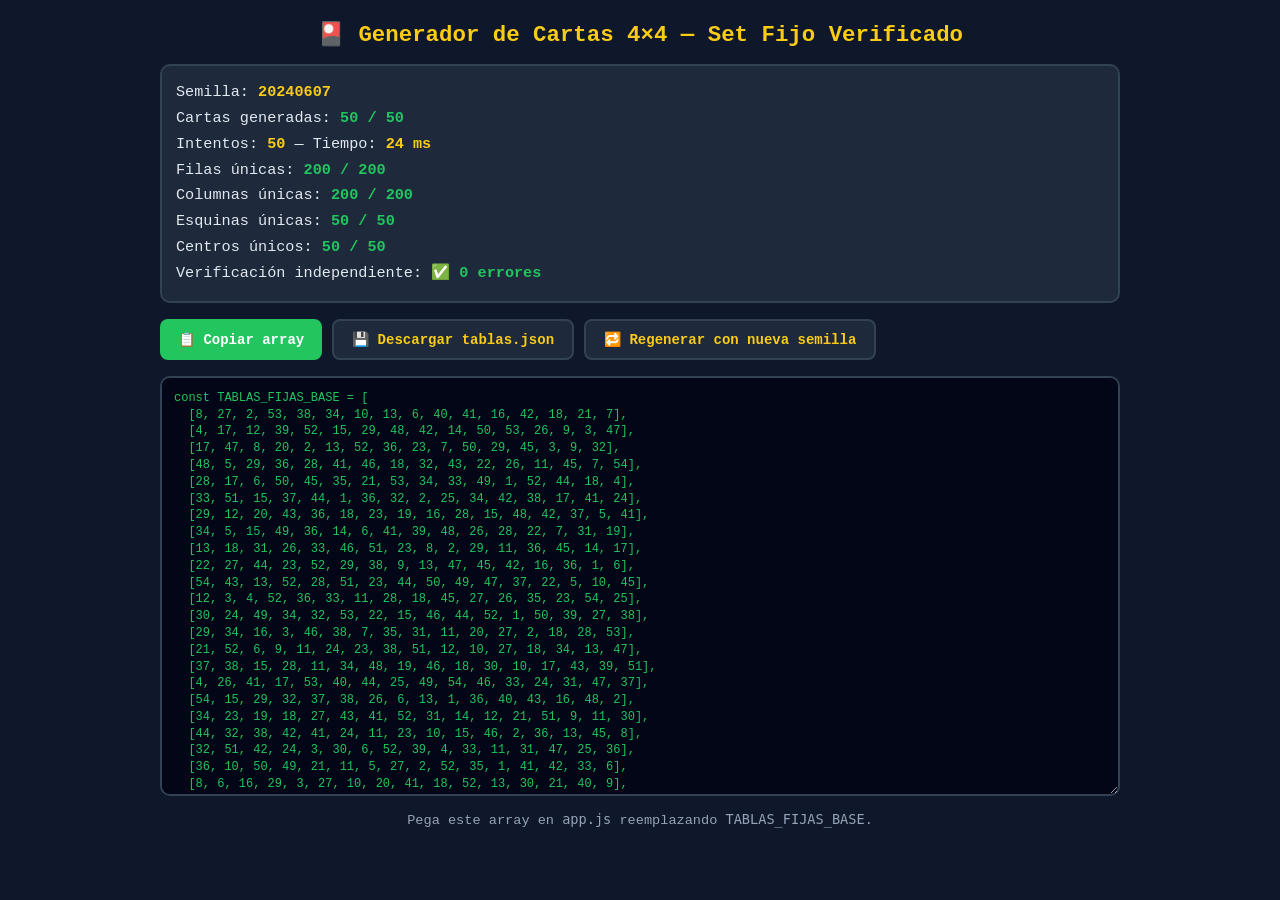
==== generador.html @ 04426b14 "Add files via upload" ====
<!DOCTYPE html>
<html lang="es">
<head>
<meta charset="UTF-8">
<meta name="viewport" content="width=device-width, initial-scale=1.0">
<title>Generador de Cartas 4×4 - Lotería</title>
<style>
  *{margin:0;padding:0;box-sizing:border-box}
  body{
    font-family:'Courier New',monospace;
    background:#0f172a;color:#e2e8f0;
    min-height:100vh;padding:20px;
  }
  .wrap{max-width:960px;margin:0 auto}
  h1{color:#facc15;font-size:1.4rem;margin-bottom:16px;text-align:center}
  .stats{
    background:#1e293b;border:2px solid #334155;border-radius:10px;
    padding:14px;margin-bottom:16px;font-size:0.95rem;line-height:1.7;
  }
  .stats span{color:#facc15;font-weight:bold}
  .ok{color:#22c55e !important}
  .bad{color:#ef4444 !important}
  .buttons{display:flex;gap:10px;flex-wrap:wrap;margin-bottom:16px}
  button{
    background:#22c55e;color:#fff;border:none;border-radius:8px;
    padding:10px 18px;font-size:14px;cursor:pointer;font-weight:bold;
    font-family:inherit;
  }
  button:hover{background:#16a34a}
  button.alt{background:#1e293b;color:#facc15;border:2px solid #334155}
  button.alt:hover{background:#334155;border-color:#facc15}
  button.copied{background:#16a34a}
  textarea{
    width:100%;height:420px;background:#020617;color:#22c55e;
    border:2px solid #334155;border-radius:10px;
    padding:12px;font-family:'Courier New',monospace;font-size:12px;
    resize:vertical;line-height:1.4;
  }
  .hint{font-size:0.85rem;color:#94a3b8;margin-top:10px;text-align:center}
</style>
</head>
<body>
<div class="wrap">
  <h1>🎴 Generador de Cartas 4×4 — Set Fijo Verificado</h1>

  <div class="stats" id="stats">Generando…</div>

  <div class="buttons">
    <button id="copyBtn" onclick="copiar()">📋 Copiar array</button>
    <button class="alt" onclick="descargar()">💾 Descargar tablas.json</button>
    <button class="alt" onclick="regenerar()">🔁 Regenerar con nueva semilla</button>
  </div>

  <textarea id="output" readonly></textarea>
  <p class="hint">
    Pega este array en <code>app.js</code> reemplazando <code>TABLAS_FIJAS_BASE</code>.
  </p>
</div>

<script>
// ============================================================
// CONFIGURACIÓN
// ============================================================
const COLS = 4;
const ROWS = 4;
const TOTAL = 50;
const IDS = 54;
const MAX_INTENTOS = 5000000;
const SEMILLA_DEFAULT = 20240607;

// ============================================================
// GENERADOR CON LCG DETERMINISTA
// ============================================================
function generarSet(semilla) {
    let seed = semilla >>> 0;
    const rnd = () => {
        seed = (Math.imul(seed, 1664525) + 1013904223) >>> 0;
        return seed / 4294967296;
    };
    const shuffle = (arr) => {
        const a = [...arr];
        for (let i = a.length - 1; i > 0; i--) {
            const j = Math.floor(rnd() * (i + 1));
            [a[i], a[j]] = [a[j], a[i]];
        }
        return a;
    };

    const pool = Array.from({ length: IDS }, (_, i) => i + 1);
    const filasH  = new Set();
    const colsV   = new Set();
    const esq     = new Set();
    const centros = new Set();
    const out     = [];

    let intentos = 0;
    const t0 = performance.now();

    while (out.length < TOTAL && intentos < MAX_INTENTOS) {
        intentos++;
        const c = shuffle(pool).slice(0, COLS * ROWS);

        // 4 filas horizontales
        const kF = [];
        let ok = true;
        for (let r = 0; r < ROWS && ok; r++) {
            const k = "H:" + c.slice(r * COLS, r * COLS + COLS).join("-");
            if (filasH.has(k)) { ok = false; break; }
            kF.push(k);
        }

        // 4 columnas verticales
        const kC = [];
        if (ok) {
            for (let x = 0; x < COLS && ok; x++) {
                const col = [c[x], c[x + 4], c[x + 8], c[x + 12]];
                const k = "V:" + col.join("-");
                if (colsV.has(k)) { ok = false; break; }
                kC.push(k);
            }
        }

        // 4 esquinas (posiciones 0, 3, 12, 15)
        let kE = null;
        if (ok) {
            kE = [c[0], c[3], c[12], c[15]].sort((a, b) => a - b).join("-");
            if (esq.has(kE)) ok = false;
        }

        // 4 centros (posiciones 5, 6, 9, 10)
        let kM = null;
        if (ok) {
            kM = [c[5], c[6], c[9], c[10]].sort((a, b) => a - b).join("-");
            if (centros.has(kM)) ok = false;
        }

        if (!ok) continue;

        kF.forEach(k => filasH.add(k));
        kC.forEach(k => colsV.add(k));
        esq.add(kE);
        centros.add(kM);
        out.push(c);
    }

    const t1 = performance.now();

    return {
        tablas: out,
        intentos,
        ms: (t1 - t0).toFixed(0),
        filas: filasH.size,
        cols: colsV.size,
        esquinas: esq.size,
        centros: centros.size,
        ok: out.length === TOTAL
    };
}

// ============================================================
// VERIFICACIÓN INDEPENDIENTE (re-chequea lo generado)
// ============================================================
function verificarSet(tablas) {
    const F = new Set(), C = new Set(), E = new Set(), M = new Set();
    let errores = 0;

    tablas.forEach((t, i) => {
        if (t.length !== 16 || new Set(t).size !== 16) {
            console.error(`Carta #${i + 1}: no tiene 16 IDs únicos`);
            errores++;
        }
        for (let r = 0; r < 4; r++) {
            const k = "H:" + t.slice(r * 4, r * 4 + 4).join("-");
            if (F.has(k)) { errores++; console.error(`Fila repetida: carta ${i+1}`); }
            F.add(k);
        }
        for (let x = 0; x < 4; x++) {
            const col = [t[x], t[x+4], t[x+8], t[x+12]];
            const k = "V:" + col.join("-");
            if (C.has(k)) { errores++; console.error(`Columna repetida: carta ${i+1}`); }
            C.add(k);
        }
        const ke = [t[0], t[3], t[12], t[15]].sort((a,b)=>a-b).join("-");
        if (E.has(ke)) { errores++; console.error(`Esquinas repetidas: carta ${i+1}`); }
        E.add(ke);
        const km = [t[5], t[6], t[9], t[10]].sort((a,b)=>a-b).join("-");
        if (M.has(km)) { errores++; console.error(`Centros repetidos: carta ${i+1}`); }
        M.add(km);
    });

    return { errores, filas: F.size, cols: C.size, esquinas: E.size, centros: M.size };
}

// ============================================================
// RENDER
// ============================================================
let resultadoActual = null;

function formatearArray(tablas) {
    let s = "const TABLAS_FIJAS_BASE = [\n";
    tablas.forEach((t, i) => {
        s += "  [" + t.join(", ") + "]";
        if (i < tablas.length - 1) s += ",";
        s += "\n";
    });
    s += "];\n";
    return s;
}

function render(semilla) {
    const stats = document.getElementById("stats");
    stats.innerHTML = "⏳ Generando con semilla <span>" + semilla + "</span>…";

    // pequeño timeout para que el navegador pinte el mensaje antes del bloqueo
    setTimeout(() => {
        const r = generarSet(semilla);
        const verif = verificarSet(r.tablas);

        resultadoActual = r;

        const okClass = (r.ok && verif.errores === 0) ? "ok" : "bad";

        stats.innerHTML = `
            <div>Semilla: <span>${semilla}</span></div>
            <div>Cartas generadas: <span class="${okClass}">${r.tablas.length} / ${TOTAL}</span></div>
            <div>Intentos: <span>${r.intentos.toLocaleString()}</span> — Tiempo: <span>${r.ms} ms</span></div>
            <div>Filas únicas: <span class="${r.filas === 200 ? 'ok' : 'bad'}">${r.filas} / 200</span></div>
            <div>Columnas únicas: <span class="${r.cols === 200 ? 'ok' : 'bad'}">${r.cols} / 200</span></div>
            <div>Esquinas únicas: <span class="${r.esquinas === 50 ? 'ok' : 'bad'}">${r.esquinas} / 50</span></div>
            <div>Centros únicos: <span class="${r.centros === 50 ? 'ok' : 'bad'}">${r.centros} / 50</span></div>
            <div>Verificación independiente: <span class="${verif.errores === 0 ? 'ok' : 'bad'}">
                ${verif.errores === 0 ? '✅ 0 errores' : '❌ ' + verif.errores + ' errores'}</span></div>
        `;

        document.getElementById("output").value = formatearArray(r.tablas);
    }, 30);
}

function copiar() {
    const ta = document.getElementById("output");
    ta.select();
    document.execCommand("copy");
    const btn = document.getElementById("copyBtn");
    btn.classList.add("copied");
    btn.textContent = "✅ Copiado";
    setTimeout(() => {
        btn.classList.remove("copied");
        btn.textContent = "📋 Copiar array";
    }, 1500);
}

function descargar() {
    if (!resultadoActual) return;
    const blob = new Blob(
        [JSON.stringify(resultadoActual.tablas)],
        { type: "application/json" }
    );
    const url = URL.createObjectURL(blob);
    const a = document.createElement("a");
    a.href = url;
    a.download = "tablas.json";
    a.click();
    URL.revokeObjectURL(url);
}

function regenerar() {
    const nueva = (Math.random() * 0xFFFFFFFF) >>> 0;
    render(nueva);
}

// arranque
render(SEMILLA_DEFAULT);
</script>
</body>
</html>
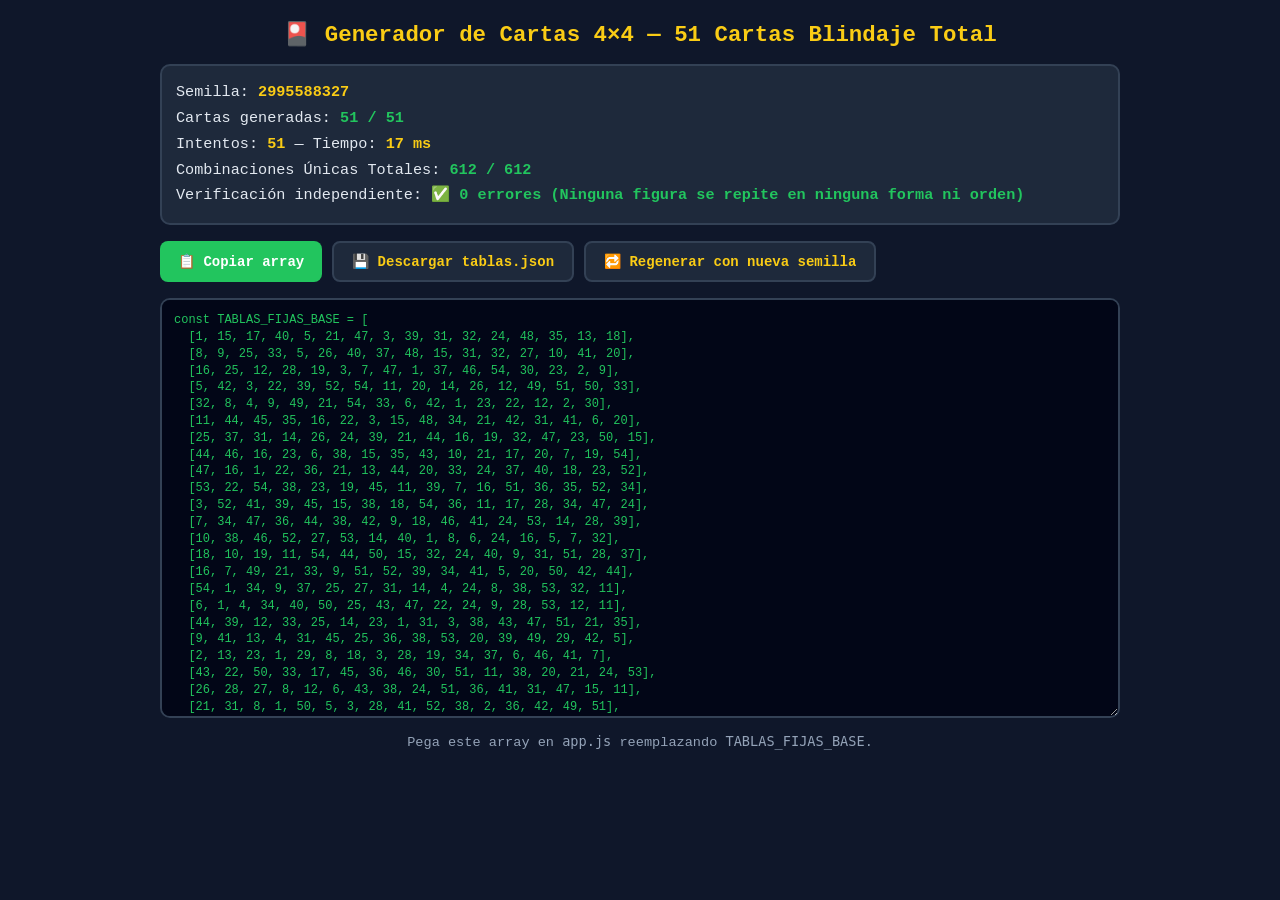
==== commit 7ab563d6: "Add files via upload" ====
--- a/generador.html
+++ b/generador.html
@@ -3,7 +3,7 @@
 <head>
 <meta charset="UTF-8">
 <meta name="viewport" content="width=device-width, initial-scale=1.0">
-<title>Generador de Cartas 4×4 - Lotería</title>
+<title>Generador de Cartas 4×4 - Lotería (51 Cartas Blindaje Total)</title>
 <style>
   *{margin:0;padding:0;box-sizing:border-box}
   body{
@@ -41,7 +41,7 @@
 </head>
 <body>
 <div class="wrap">
-  <h1>🎴 Generador de Cartas 4×4 — Set Fijo Verificado</h1>
+  <h1>🎴 Generador de Cartas 4×4 — 51 Cartas Blindaje Total</h1>
 
   <div class="stats" id="stats">Generando…</div>
 
@@ -63,13 +63,13 @@
 // ============================================================
 const COLS = 4;
 const ROWS = 4;
-const TOTAL = 50;
+const TOTAL = 51; // 51 Cartas solicitadas
 const IDS = 54;
 const MAX_INTENTOS = 5000000;
-const SEMILLA_DEFAULT = 20240607;
-
-// ============================================================
-// GENERADOR CON LCG DETERMINISTA
+const SEMILLA_DEFAULT = 2995588327;
+
+// ============================================================
+// GENERADOR DEFINITIVO CON CANDADO INTERNO Y GLOBAL ÚNICO
 // ============================================================
 function generarSet(semilla) {
     let seed = semilla >>> 0;
@@ -87,59 +87,53 @@
     };
 
     const pool = Array.from({ length: IDS }, (_, i) => i + 1);
-    const filasH  = new Set();
-    const colsV   = new Set();
-    const esq     = new Set();
-    const centros = new Set();
-    const out     = [];
-
+    
+    // ÚNICO Set Global: Guarda las 4 combinaciones de números ordenadas (ej. "2-8-27-53")
+    // Sin importar si es fila, columna, centro, esquina o diagonal.
+    const combinacionesUsadas = new Set();
+    
+    const out = [];
     let intentos = 0;
     const t0 = performance.now();
+
+    // Función auxiliar: ordena los números para que el orden visual no importe
+    const firma = (arr) => arr.slice().sort((a, b) => a - b).join("-");
 
     while (out.length < TOTAL && intentos < MAX_INTENTOS) {
         intentos++;
         const c = shuffle(pool).slice(0, COLS * ROWS);
 
-        // 4 filas horizontales
-        const kF = [];
+        // 1. Extraer TODAS las figuras de esta carta
+        const filas = [
+            firma(c.slice(0, 4)), firma(c.slice(4, 8)), 
+            firma(c.slice(8, 12)), firma(c.slice(12, 16))
+        ];
+        const cols = [
+            firma([c[0], c[4], c[8], c[12]]), firma([c[1], c[5], c[9], c[13]]),
+            firma([c[2], c[6], c[10], c[14]]), firma([c[3], c[7], c[11], c[15]])
+        ];
+        const esquinas = firma([c[0], c[3], c[12], c[15]]);
+        const centros  = firma([c[5], c[6], c[9], c[10]]);
+        const diag1    = firma([c[0], c[5], c[10], c[15]]);
+        const diag2    = firma([c[3], c[6], c[9], c[12]]);
+
+        // Juntar todas en un solo arreglo (12 figuras por carta)
+        const figurasCarta = [ ...filas, ...cols, esquinas, centros, diag1, diag2 ];
+
+        // 2. Candado Interno: ¿Se repite algo dentro de esta misma carta?
+        // Si el Set tiene menos de 12, es porque hay duplicados internos (ej. esquina = centro)
+        if (new Set(figurasCarta).size !== 12) continue;
+
+        // 3. Candado Global: ¿Alguna de estas 12 figuras ya se usó en otra carta?
         let ok = true;
-        for (let r = 0; r < ROWS && ok; r++) {
-            const k = "H:" + c.slice(r * COLS, r * COLS + COLS).join("-");
-            if (filasH.has(k)) { ok = false; break; }
-            kF.push(k);
+        for (const fig of figurasCarta) {
+            if (combinacionesUsadas.has(fig)) { ok = false; break; }
         }
-
-        // 4 columnas verticales
-        const kC = [];
-        if (ok) {
-            for (let x = 0; x < COLS && ok; x++) {
-                const col = [c[x], c[x + 4], c[x + 8], c[x + 12]];
-                const k = "V:" + col.join("-");
-                if (colsV.has(k)) { ok = false; break; }
-                kC.push(k);
-            }
-        }
-
-        // 4 esquinas (posiciones 0, 3, 12, 15)
-        let kE = null;
-        if (ok) {
-            kE = [c[0], c[3], c[12], c[15]].sort((a, b) => a - b).join("-");
-            if (esq.has(kE)) ok = false;
-        }
-
-        // 4 centros (posiciones 5, 6, 9, 10)
-        let kM = null;
-        if (ok) {
-            kM = [c[5], c[6], c[9], c[10]].sort((a, b) => a - b).join("-");
-            if (centros.has(kM)) ok = false;
-        }
-
         if (!ok) continue;
 
-        kF.forEach(k => filasH.add(k));
-        kC.forEach(k => colsV.add(k));
-        esq.add(kE);
-        centros.add(kM);
+        // 4. Si pasó todo, guardamos TODAS las figuras en el mismo candado
+        figurasCarta.forEach(fig => combinacionesUsadas.add(fig));
+        
         out.push(c);
     }
 
@@ -149,46 +143,47 @@
         tablas: out,
         intentos,
         ms: (t1 - t0).toFixed(0),
-        filas: filasH.size,
-        cols: colsV.size,
-        esquinas: esq.size,
-        centros: centros.size,
+        totalCombinaciones: combinacionesUsadas.size,
         ok: out.length === TOTAL
     };
 }
 
 // ============================================================
-// VERIFICACIÓN INDEPENDIENTE (re-chequea lo generado)
+// VERIFICACIÓN INDEPENDIENTE (Re-chequea lo generado)
 // ============================================================
 function verificarSet(tablas) {
-    const F = new Set(), C = new Set(), E = new Set(), M = new Set();
+    const combinacionesUsadas = new Set();
     let errores = 0;
+    const firma = (arr) => arr.slice().sort((a, b) => a - b).join("-");
 
     tablas.forEach((t, i) => {
-        if (t.length !== 16 || new Set(t).size !== 16) {
-            console.error(`Carta #${i + 1}: no tiene 16 IDs únicos`);
-            errores++;
+        // Extraer figuras
+        const filas = [firma(t.slice(0,4)), firma(t.slice(4,8)), firma(t.slice(8,12)), firma(t.slice(12,16))];
+        const cols = [firma([t[0],t[4],t[8],t[12]]), firma([t[1],t[5],t[9],t[13]]), firma([t[2],t[6],t[10],t[14]]), firma([t[3],t[7],t[11],t[15]])];
+        const e = firma([t[0],t[3],t[12],t[15]]);
+        const m = firma([t[5],t[6],t[9],t[10]]);
+        const d1 = firma([t[0],t[5],t[10],t[15]]);
+        const d2 = firma([t[3],t[6],t[9],t[12]]);
+
+        const figurasCarta = [...filas, ...cols, e, m, d1, d2];
+
+        // Chequeo Interno
+        if (new Set(figurasCarta).size !== 12) { 
+            errores++; 
+            console.error(`Carta ${i+1}: Figuras internas repetidas`); 
         }
-        for (let r = 0; r < 4; r++) {
-            const k = "H:" + t.slice(r * 4, r * 4 + 4).join("-");
-            if (F.has(k)) { errores++; console.error(`Fila repetida: carta ${i+1}`); }
-            F.add(k);
-        }
-        for (let x = 0; x < 4; x++) {
-            const col = [t[x], t[x+4], t[x+8], t[x+12]];
-            const k = "V:" + col.join("-");
-            if (C.has(k)) { errores++; console.error(`Columna repetida: carta ${i+1}`); }
-            C.add(k);
-        }
-        const ke = [t[0], t[3], t[12], t[15]].sort((a,b)=>a-b).join("-");
-        if (E.has(ke)) { errores++; console.error(`Esquinas repetidas: carta ${i+1}`); }
-        E.add(ke);
-        const km = [t[5], t[6], t[9], t[10]].sort((a,b)=>a-b).join("-");
-        if (M.has(km)) { errores++; console.error(`Centros repetidos: carta ${i+1}`); }
-        M.add(km);
+
+        // Chequeo Global
+        figurasCarta.forEach(fig => {
+            if (combinacionesUsadas.has(fig)) {
+                errores++;
+                console.error(`Combinación repetida en carta ${i+1}: [${fig}]`);
+            }
+            combinacionesUsadas.add(fig);
+        });
     });
 
-    return { errores, filas: F.size, cols: C.size, esquinas: E.size, centros: M.size };
+    return { errores, totalCombinaciones: combinacionesUsadas.size };
 }
 
 // ============================================================
@@ -224,12 +219,10 @@
             <div>Semilla: <span>${semilla}</span></div>
             <div>Cartas generadas: <span class="${okClass}">${r.tablas.length} / ${TOTAL}</span></div>
             <div>Intentos: <span>${r.intentos.toLocaleString()}</span> — Tiempo: <span>${r.ms} ms</span></div>
-            <div>Filas únicas: <span class="${r.filas === 200 ? 'ok' : 'bad'}">${r.filas} / 200</span></div>
-            <div>Columnas únicas: <span class="${r.cols === 200 ? 'ok' : 'bad'}">${r.cols} / 200</span></div>
-            <div>Esquinas únicas: <span class="${r.esquinas === 50 ? 'ok' : 'bad'}">${r.esquinas} / 50</span></div>
-            <div>Centros únicos: <span class="${r.centros === 50 ? 'ok' : 'bad'}">${r.centros} / 50</span></div>
+            <div>Combinaciones Únicas Totales: <span class="${r.totalCombinaciones === TOTAL * 12 ? 'ok' : 'bad'}">
+                ${r.totalCombinaciones} / ${TOTAL * 12}</span></div>
             <div>Verificación independiente: <span class="${verif.errores === 0 ? 'ok' : 'bad'}">
-                ${verif.errores === 0 ? '✅ 0 errores' : '❌ ' + verif.errores + ' errores'}</span></div>
+                ${verif.errores === 0 ? '✅ 0 errores (Ninguna figura se repite en ninguna forma ni orden)' : '❌ ' + verif.errores + ' errores'}</span></div>
         `;
 
         document.getElementById("output").value = formatearArray(r.tablas);
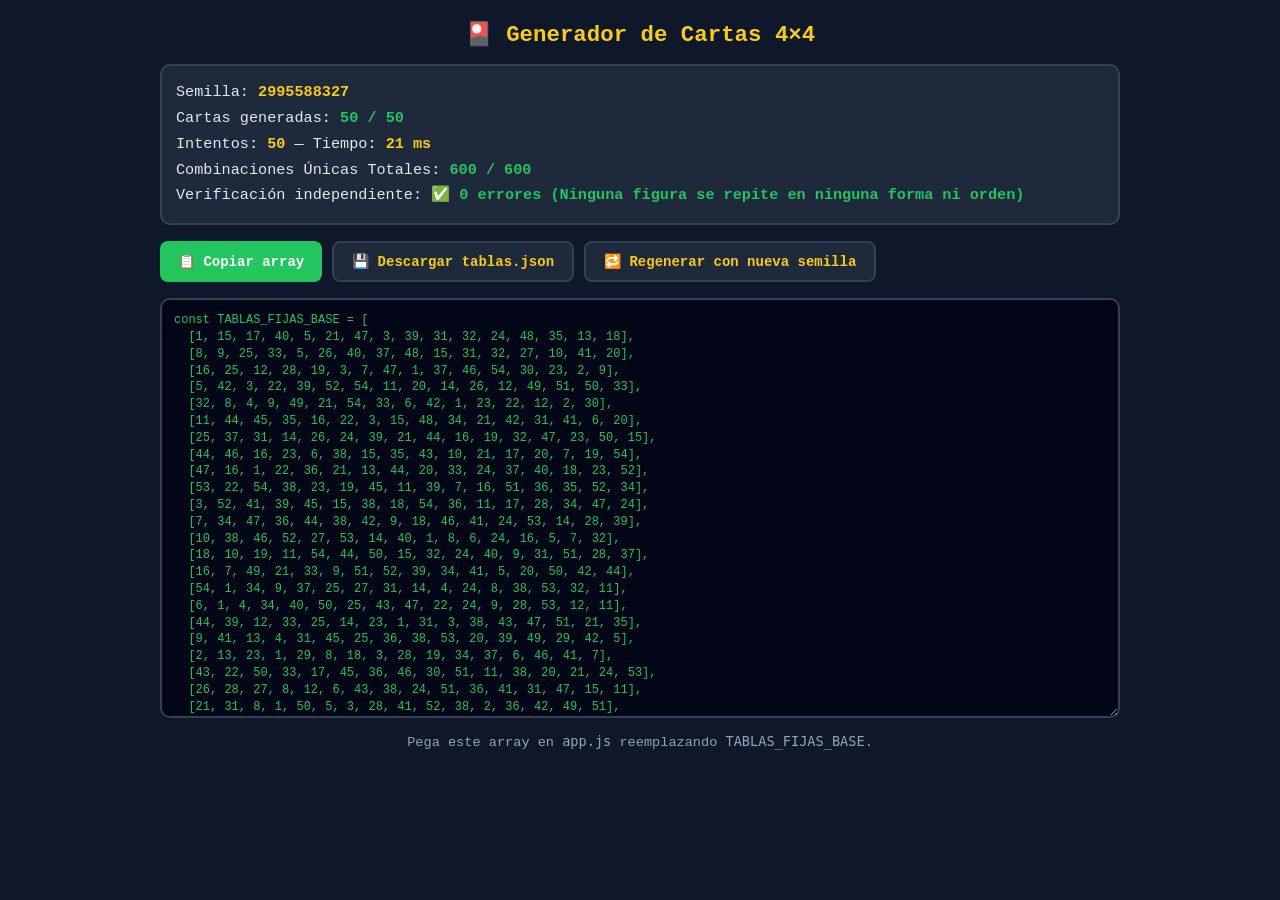
==== commit d4702611: "Update generador.html" ====
--- a/generador.html
+++ b/generador.html
@@ -3,7 +3,7 @@
 <head>
 <meta charset="UTF-8">
 <meta name="viewport" content="width=device-width, initial-scale=1.0">
-<title>Generador de Cartas 4×4 - Lotería (51 Cartas Blindaje Total)</title>
+<title>Generador de Cartas 4×4 - Lotería</title>
 <style>
   *{margin:0;padding:0;box-sizing:border-box}
   body{
@@ -41,7 +41,7 @@
 </head>
 <body>
 <div class="wrap">
-  <h1>🎴 Generador de Cartas 4×4 — 51 Cartas Blindaje Total</h1>
+  <h1>🎴 Generador de Cartas 4×4</h1>
 
   <div class="stats" id="stats">Generando…</div>
 
@@ -63,7 +63,7 @@
 // ============================================================
 const COLS = 4;
 const ROWS = 4;
-const TOTAL = 51; // 51 Cartas solicitadas
+const TOTAL = 50;
 const IDS = 54;
 const MAX_INTENTOS = 5000000;
 const SEMILLA_DEFAULT = 2995588327;
@@ -265,4 +265,4 @@
 render(SEMILLA_DEFAULT);
 </script>
 </body>
-</html>+</html>
